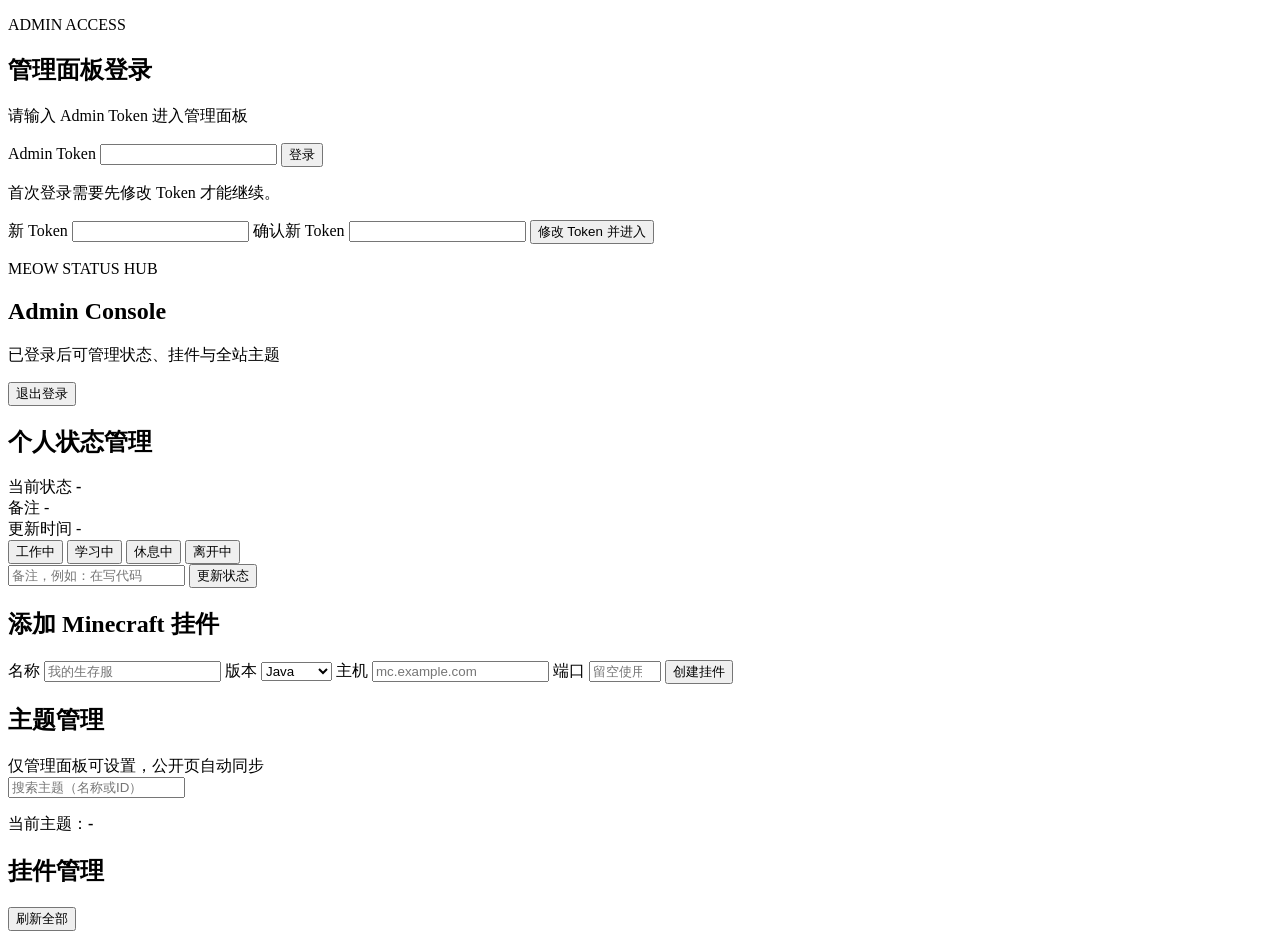
==== app/static/admin.html @ dd2c1a22 "Add MeowStatus initial app scaffold Initial commit adding MeowStatus service: HTTP server, config lo" ====
<!doctype html>
<html lang="zh-CN">
  <head>
    <meta charset="UTF-8" />
    <meta name="viewport" content="width=device-width, initial-scale=1.0" />
    <title>MeowStatus Admin</title>
    <link rel="stylesheet" href="/static/styles.css" />
  </head>
  <body class="page page-admin">
    <div id="auth-modal" class="modal-overlay">
      <div class="modal-card">
        <p class="eyebrow">ADMIN ACCESS</p>
        <h2>管理面板登录</h2>
        <p class="subtitle">请输入 Admin Token 进入管理面板</p>

        <form id="login-form" class="col-form">
          <label>
            Admin Token
            <input id="login-token" type="password" autocomplete="off" required />
          </label>
          <button type="submit">登录</button>
        </form>

        <form id="rotate-form" class="col-form hidden">
          <p class="hint">首次登录需要先修改 Token 才能继续。</p>
          <label>
            新 Token
            <input id="new-token" type="password" autocomplete="off" minlength="8" required />
          </label>
          <label>
            确认新 Token
            <input id="confirm-token" type="password" autocomplete="off" minlength="8" required />
          </label>
          <button type="submit">修改 Token 并进入</button>
        </form>

        <p id="auth-message" class="hint auth-hint"></p>
      </div>
    </div>

    <main class="layout">
      <section class="panel panel-wide topbar-panel">
        <div class="brand-block">
          <p class="eyebrow">MEOW STATUS HUB</p>
          <h1>Admin Console</h1>
          <p class="subtitle">已登录后可管理状态、挂件与全站主题</p>
        </div>
        <div class="topbar-tools">
          <button id="logout-btn" type="button" class="danger">退出登录</button>
        </div>
      </section>

      <section class="panel">
        <h2>个人状态管理</h2>

        <div class="status-box compact">
          <div>
            <span class="label">当前状态</span>
            <strong id="current-state" class="state-value small">-</strong>
          </div>
          <div>
            <span class="label">备注</span>
            <span id="current-note">-</span>
          </div>
          <div>
            <span class="label">更新时间</span>
            <span id="current-updated-at">-</span>
          </div>
        </div>

        <div class="status-actions">
          <button data-state="working">工作中</button>
          <button data-state="studying">学习中</button>
          <button data-state="resting">休息中</button>
          <button data-state="away">离开中</button>
        </div>

        <form id="status-form" class="row-form">
          <input id="status-note" type="text" maxlength="160" placeholder="备注，例如：在写代码" />
          <button type="submit">更新状态</button>
        </form>
      </section>

      <section class="panel">
        <h2>添加 Minecraft 挂件</h2>
        <form id="mc-form" class="col-form">
          <label>
            名称
            <input id="mc-name" type="text" placeholder="我的生存服" />
          </label>
          <label>
            版本
            <select id="mc-edition">
              <option value="java">Java</option>
              <option value="bedrock">Bedrock</option>
            </select>
          </label>
          <label>
            主机
            <input id="mc-host" type="text" required placeholder="mc.example.com" />
          </label>
          <label>
            端口
            <input id="mc-port" type="number" min="1" max="65535" placeholder="留空使用默认端口" />
          </label>
          <button type="submit">创建挂件</button>
        </form>
      </section>

      <section class="panel panel-wide">
        <div class="panel-head">
          <h2>主题管理</h2>
          <span class="hint">仅管理面板可设置，公开页自动同步</span>
        </div>
        <div class="theme-toolbar">
          <input id="theme-search" type="text" placeholder="搜索主题（名称或ID）" autocomplete="off" />
          <p class="theme-current">当前主题：<strong id="theme-current-name">-</strong></p>
        </div>
        <div id="theme-grid" class="theme-grid"></div>
        <p id="theme-message" class="hint"></p>
      </section>

      <section class="panel panel-wide">
        <div class="panel-head">
          <h2>挂件管理</h2>
          <button id="refresh-all">刷新全部</button>
        </div>
        <div id="widget-list" class="widget-list"></div>
      </section>
    </main>

    <template id="widget-template">
      <article class="widget-card" data-online="unknown">
        <header>
          <h3 class="widget-name"></h3>
          <span class="widget-kind"></span>
        </header>
        <p class="widget-line"><strong>目标：</strong><span class="target"></span></p>
        <p class="widget-line"><strong>在线：</strong><span class="online"></span></p>
        <p class="widget-line"><strong>版本：</strong><span class="version"></span></p>
        <p class="widget-line"><strong>服务端：</strong><span class="software"></span></p>
        <p class="widget-line"><strong>人数：</strong><span class="players"></span></p>
        <p class="widget-line"><strong>MOTD：</strong><span class="motd"></span></p>
        <p class="widget-line"><strong>延迟：</strong><span class="latency"></span></p>
        <p class="widget-line"><strong>更新时间：</strong><span class="updated-at"></span></p>
        <p class="error"></p>
        <div class="button-row">
          <button class="refresh-btn">刷新</button>
          <button class="edit-btn" type="button">编辑</button>
          <button class="delete-btn danger" type="button">删除</button>
        </div>
      </article>
    </template>

    <script src="/static/theme.js"></script>
    <script src="/static/admin.js"></script>
  </body>
</html>
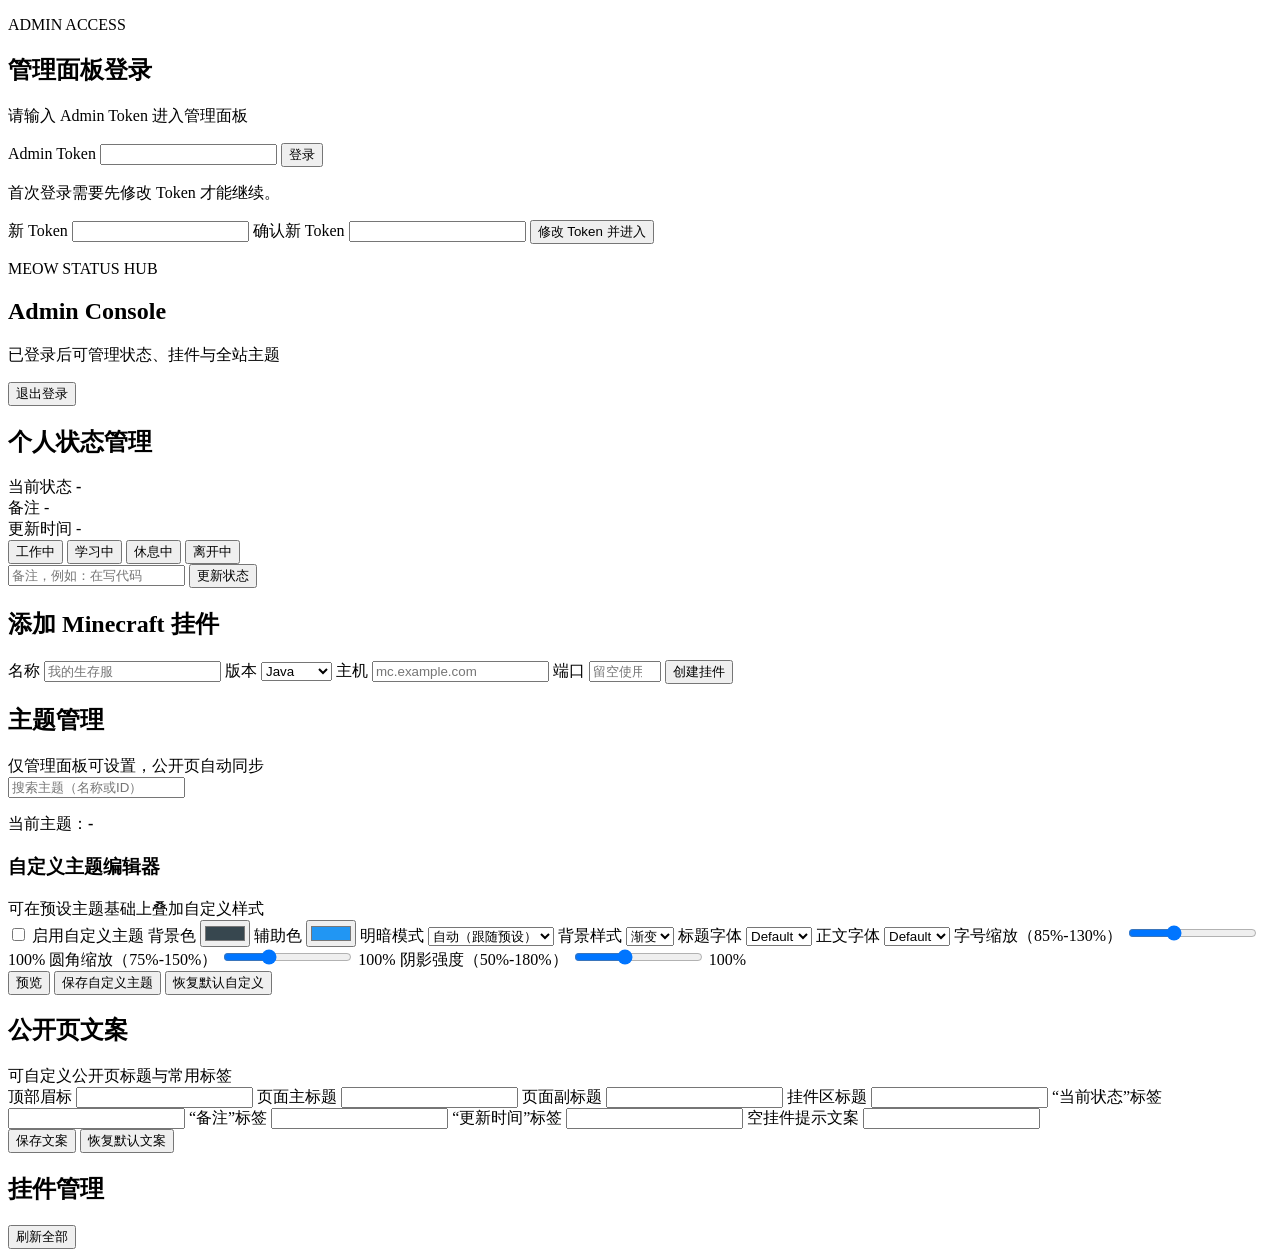
==== commit ae28f374: "feat: implement phase 1 UI customization controls - add admin-side custom theme editor (colors, mode" ====
--- a/app/static/admin.html
+++ b/app/static/admin.html
@@ -118,6 +118,127 @@
         </div>
         <div id="theme-grid" class="theme-grid"></div>
         <p id="theme-message" class="hint"></p>
+
+        <div class="panel-head" style="margin-top: 14px">
+          <h3>自定义主题编辑器</h3>
+          <span class="hint">可在预设主题基础上叠加自定义样式</span>
+        </div>
+        <form id="custom-theme-form" class="custom-theme-grid">
+          <label class="inline-field">
+            <input id="custom-enabled" type="checkbox" />
+            <span>启用自定义主题</span>
+          </label>
+          <label>
+            背景色
+            <input id="custom-background" type="color" value="#37474f" />
+          </label>
+          <label>
+            辅助色
+            <input id="custom-accent" type="color" value="#2196f3" />
+          </label>
+          <label>
+            明暗模式
+            <select id="custom-mode">
+              <option value="auto">自动（跟随预设）</option>
+              <option value="light">浅色</option>
+              <option value="dark">深色</option>
+            </select>
+          </label>
+          <label>
+            背景样式
+            <select id="custom-background-style">
+              <option value="gradient">渐变</option>
+              <option value="solid">纯色</option>
+            </select>
+          </label>
+          <label>
+            标题字体
+            <select id="custom-heading-font">
+              <option value="default">Default</option>
+              <option value="display">Display</option>
+              <option value="round">Round</option>
+              <option value="serif">Serif</option>
+              <option value="mono">Mono</option>
+            </select>
+          </label>
+          <label>
+            正文字体
+            <select id="custom-body-font">
+              <option value="default">Default</option>
+              <option value="round">Round</option>
+              <option value="serif">Serif</option>
+              <option value="mono">Mono</option>
+              <option value="display">Display</option>
+            </select>
+          </label>
+          <label class="range-field">
+            字号缩放（85%-130%）
+            <input id="custom-font-scale" type="range" min="85" max="130" step="1" value="100" />
+            <span id="custom-font-scale-output" class="range-field-output">100%</span>
+          </label>
+          <label class="range-field">
+            圆角缩放（75%-150%）
+            <input id="custom-radius-scale" type="range" min="75" max="150" step="1" value="100" />
+            <span id="custom-radius-scale-output" class="range-field-output">100%</span>
+          </label>
+          <label class="range-field">
+            阴影强度（50%-180%）
+            <input id="custom-shadow-strength" type="range" min="50" max="180" step="1" value="100" />
+            <span id="custom-shadow-strength-output" class="range-field-output">100%</span>
+          </label>
+        </form>
+        <div class="custom-theme-actions">
+          <button id="custom-preview-btn" type="button">预览</button>
+          <button id="custom-theme-save-btn" type="button">保存自定义主题</button>
+          <button id="custom-theme-reset-btn" type="button">恢复默认自定义</button>
+        </div>
+        <p id="custom-theme-message" class="hint"></p>
+      </section>
+
+      <section class="panel panel-wide">
+        <div class="panel-head">
+          <h2>公开页文案</h2>
+          <span class="hint">可自定义公开页标题与常用标签</span>
+        </div>
+        <form id="copy-form" class="copy-grid">
+          <label>
+            顶部眉标
+            <input id="copy-public-eyebrow" type="text" maxlength="80" />
+          </label>
+          <label>
+            页面主标题
+            <input id="copy-public-title" type="text" maxlength="80" />
+          </label>
+          <label>
+            页面副标题
+            <input id="copy-public-subtitle" type="text" maxlength="80" />
+          </label>
+          <label>
+            挂件区标题
+            <input id="copy-public-widgets-title" type="text" maxlength="80" />
+          </label>
+          <label>
+            “当前状态”标签
+            <input id="copy-public-state-label" type="text" maxlength="80" />
+          </label>
+          <label>
+            “备注”标签
+            <input id="copy-public-note-label" type="text" maxlength="80" />
+          </label>
+          <label>
+            “更新时间”标签
+            <input id="copy-public-updated-label" type="text" maxlength="80" />
+          </label>
+          <label>
+            空挂件提示文案
+            <input id="copy-public-empty-widgets" type="text" maxlength="80" />
+          </label>
+        </form>
+        <div class="copy-actions">
+          <button id="copy-save-btn" type="button">保存文案</button>
+          <button id="copy-reset-btn" type="button">恢复默认文案</button>
+        </div>
+        <p id="copy-message" class="hint"></p>
       </section>
 
       <section class="panel panel-wide">
@@ -132,7 +253,10 @@
     <template id="widget-template">
       <article class="widget-card" data-online="unknown">
         <header>
-          <h3 class="widget-name"></h3>
+          <div class="widget-head-left">
+            <img class="server-icon hidden" alt="服务器图标" />
+            <h3 class="widget-name"></h3>
+          </div>
           <span class="widget-kind"></span>
         </header>
         <p class="widget-line"><strong>目标：</strong><span class="target"></span></p>
@@ -149,6 +273,10 @@
           <button class="edit-btn" type="button">编辑</button>
           <button class="delete-btn danger" type="button">删除</button>
         </div>
+        <div class="button-row order-row">
+          <button class="move-up-btn" type="button">上移</button>
+          <button class="move-down-btn" type="button">下移</button>
+        </div>
       </article>
     </template>
 
@@ -156,3 +284,4 @@
     <script src="/static/admin.js"></script>
   </body>
 </html>
+
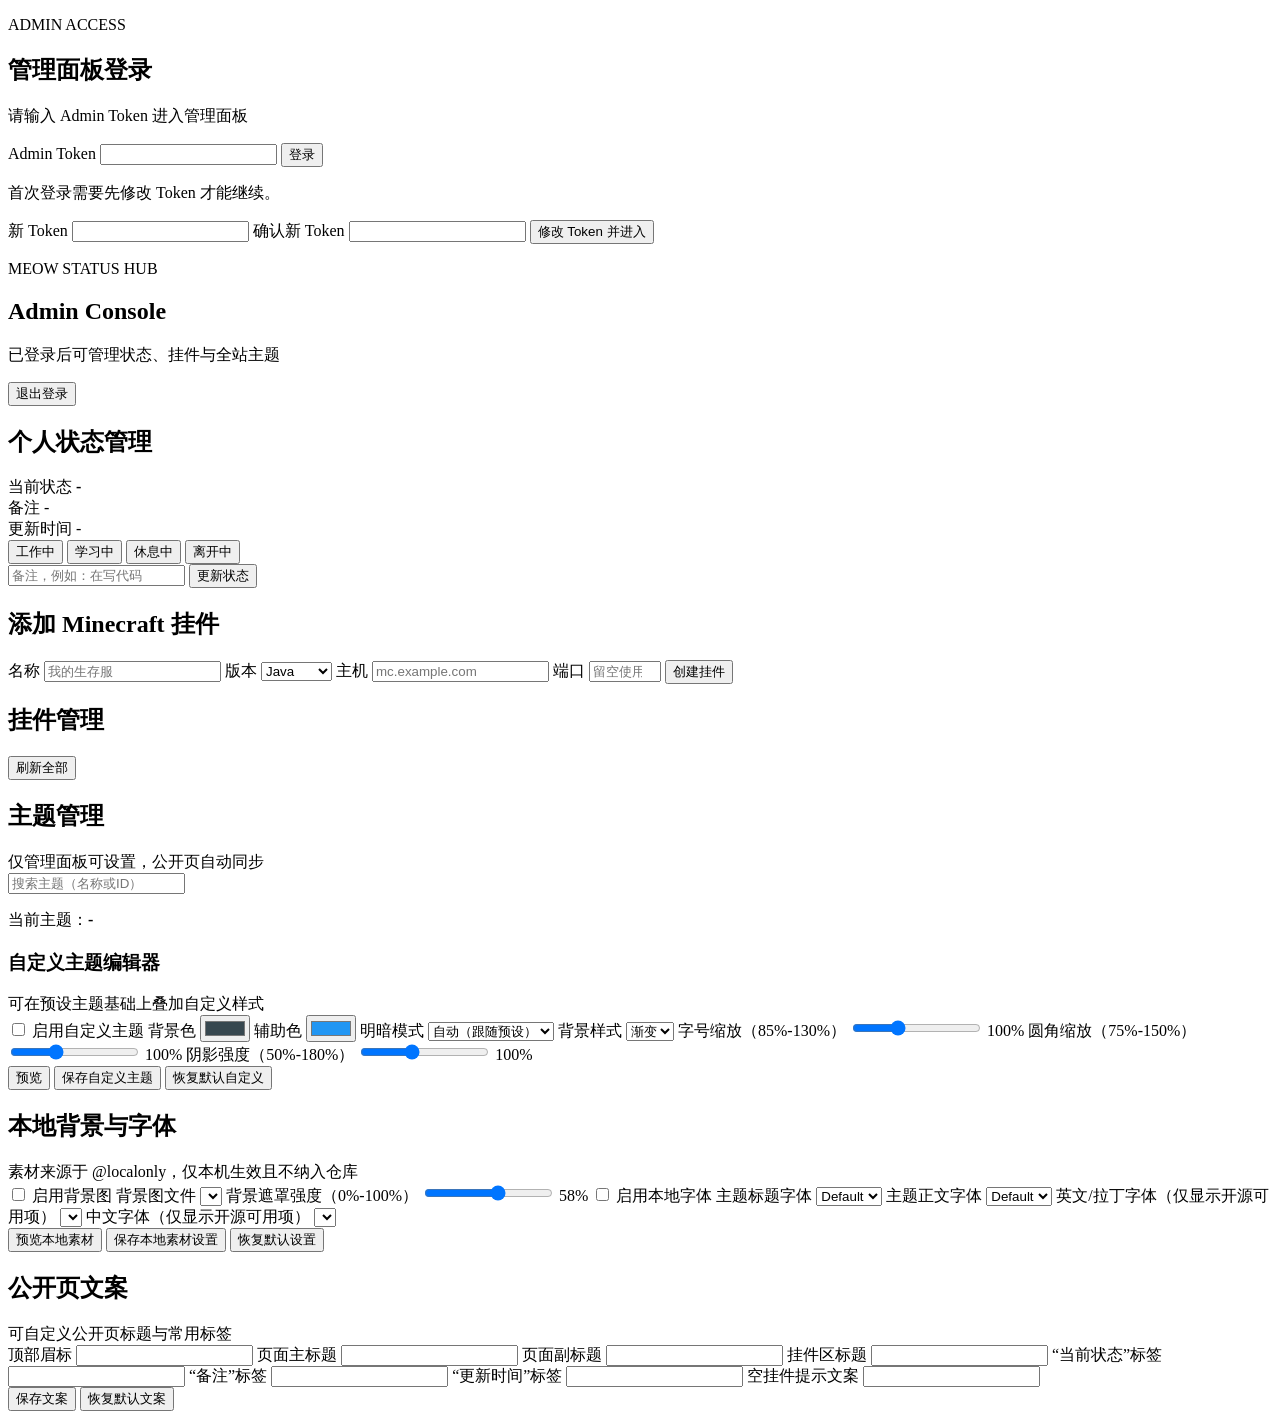
==== commit 028155cc: "feat: add phase 2 local assets and admin UI refinements - add local-only background/font asset APIs " ====
--- a/app/static/admin.html
+++ b/app/static/admin.html
@@ -109,6 +109,14 @@
 
       <section class="panel panel-wide">
         <div class="panel-head">
+          <h2>挂件管理</h2>
+          <button id="refresh-all">刷新全部</button>
+        </div>
+        <div id="widget-list" class="widget-list"></div>
+      </section>
+
+      <section class="panel panel-wide">
+        <div class="panel-head">
           <h2>主题管理</h2>
           <span class="hint">仅管理面板可设置，公开页自动同步</span>
         </div>
@@ -124,9 +132,10 @@
           <span class="hint">可在预设主题基础上叠加自定义样式</span>
         </div>
         <form id="custom-theme-form" class="custom-theme-grid">
-          <label class="inline-field">
+          <label class="toggle-field">
             <input id="custom-enabled" type="checkbox" />
-            <span>启用自定义主题</span>
+            <span class="toggle-switch" aria-hidden="true"></span>
+            <span class="toggle-text">启用自定义主题</span>
           </label>
           <label>
             背景色
@@ -151,9 +160,58 @@
               <option value="solid">纯色</option>
             </select>
           </label>
-          <label>
-            标题字体
-            <select id="custom-heading-font">
+          <label class="range-field">
+            字号缩放（85%-130%）
+            <input id="custom-font-scale" type="range" min="85" max="130" step="1" value="100" />
+            <span id="custom-font-scale-output" class="range-field-output">100%</span>
+          </label>
+          <label class="range-field">
+            圆角缩放（75%-150%）
+            <input id="custom-radius-scale" type="range" min="75" max="150" step="1" value="100" />
+            <span id="custom-radius-scale-output" class="range-field-output">100%</span>
+          </label>
+          <label class="range-field">
+            阴影强度（50%-180%）
+            <input id="custom-shadow-strength" type="range" min="50" max="180" step="1" value="100" />
+            <span id="custom-shadow-strength-output" class="range-field-output">100%</span>
+          </label>
+        </form>
+        <div class="custom-theme-actions">
+          <button id="custom-preview-btn" type="button">预览</button>
+          <button id="custom-theme-save-btn" type="button">保存自定义主题</button>
+          <button id="custom-theme-reset-btn" type="button">恢复默认自定义</button>
+        </div>
+        <p id="custom-theme-message" class="hint"></p>
+      </section>
+
+      <section class="panel panel-wide">
+        <div class="panel-head">
+          <h2>本地背景与字体</h2>
+          <span class="hint">素材来源于 @localonly，仅本机生效且不纳入仓库</span>
+        </div>
+        <form id="asset-form" class="asset-grid">
+          <label class="toggle-field">
+            <input id="asset-bg-enabled" type="checkbox" />
+            <span class="toggle-switch" aria-hidden="true"></span>
+            <span class="toggle-text">启用背景图</span>
+          </label>
+          <label>
+            背景图文件
+            <select id="asset-bg-file"></select>
+          </label>
+          <label class="range-field">
+            背景遮罩强度（0%-100%）
+            <input id="asset-bg-opacity" type="range" min="0" max="100" step="1" value="58" />
+            <span id="asset-bg-opacity-output" class="range-field-output">58%</span>
+          </label>
+          <label class="toggle-field">
+            <input id="asset-font-enabled" type="checkbox" />
+            <span class="toggle-switch" aria-hidden="true"></span>
+            <span class="toggle-text">启用本地字体</span>
+          </label>
+          <label>
+            主题标题字体
+            <select id="asset-theme-heading-font">
               <option value="default">Default</option>
               <option value="display">Display</option>
               <option value="round">Round</option>
@@ -162,8 +220,8 @@
             </select>
           </label>
           <label>
-            正文字体
-            <select id="custom-body-font">
+            主题正文字体
+            <select id="asset-theme-body-font">
               <option value="default">Default</option>
               <option value="round">Round</option>
               <option value="serif">Serif</option>
@@ -171,28 +229,22 @@
               <option value="display">Display</option>
             </select>
           </label>
-          <label class="range-field">
-            字号缩放（85%-130%）
-            <input id="custom-font-scale" type="range" min="85" max="130" step="1" value="100" />
-            <span id="custom-font-scale-output" class="range-field-output">100%</span>
-          </label>
-          <label class="range-field">
-            圆角缩放（75%-150%）
-            <input id="custom-radius-scale" type="range" min="75" max="150" step="1" value="100" />
-            <span id="custom-radius-scale-output" class="range-field-output">100%</span>
-          </label>
-          <label class="range-field">
-            阴影强度（50%-180%）
-            <input id="custom-shadow-strength" type="range" min="50" max="180" step="1" value="100" />
-            <span id="custom-shadow-strength-output" class="range-field-output">100%</span>
-          </label>
-        </form>
-        <div class="custom-theme-actions">
-          <button id="custom-preview-btn" type="button">预览</button>
-          <button id="custom-theme-save-btn" type="button">保存自定义主题</button>
-          <button id="custom-theme-reset-btn" type="button">恢复默认自定义</button>
-        </div>
-        <p id="custom-theme-message" class="hint"></p>
+          <label>
+            英文/拉丁字体（仅显示开源可用项）
+            <select id="asset-font-latin"></select>
+          </label>
+          <label>
+            中文字体（仅显示开源可用项）
+            <select id="asset-font-cjk"></select>
+          </label>
+        </form>
+        <div id="asset-license-summary" class="asset-hint"></div>
+        <div class="asset-actions">
+          <button id="asset-preview-btn" type="button">预览本地素材</button>
+          <button id="asset-save-btn" type="button">保存本地素材设置</button>
+          <button id="asset-reset-btn" type="button">恢复默认设置</button>
+        </div>
+        <p id="asset-message" class="hint"></p>
       </section>
 
       <section class="panel panel-wide">
@@ -241,13 +293,6 @@
         <p id="copy-message" class="hint"></p>
       </section>
 
-      <section class="panel panel-wide">
-        <div class="panel-head">
-          <h2>挂件管理</h2>
-          <button id="refresh-all">刷新全部</button>
-        </div>
-        <div id="widget-list" class="widget-list"></div>
-      </section>
     </main>
 
     <template id="widget-template">
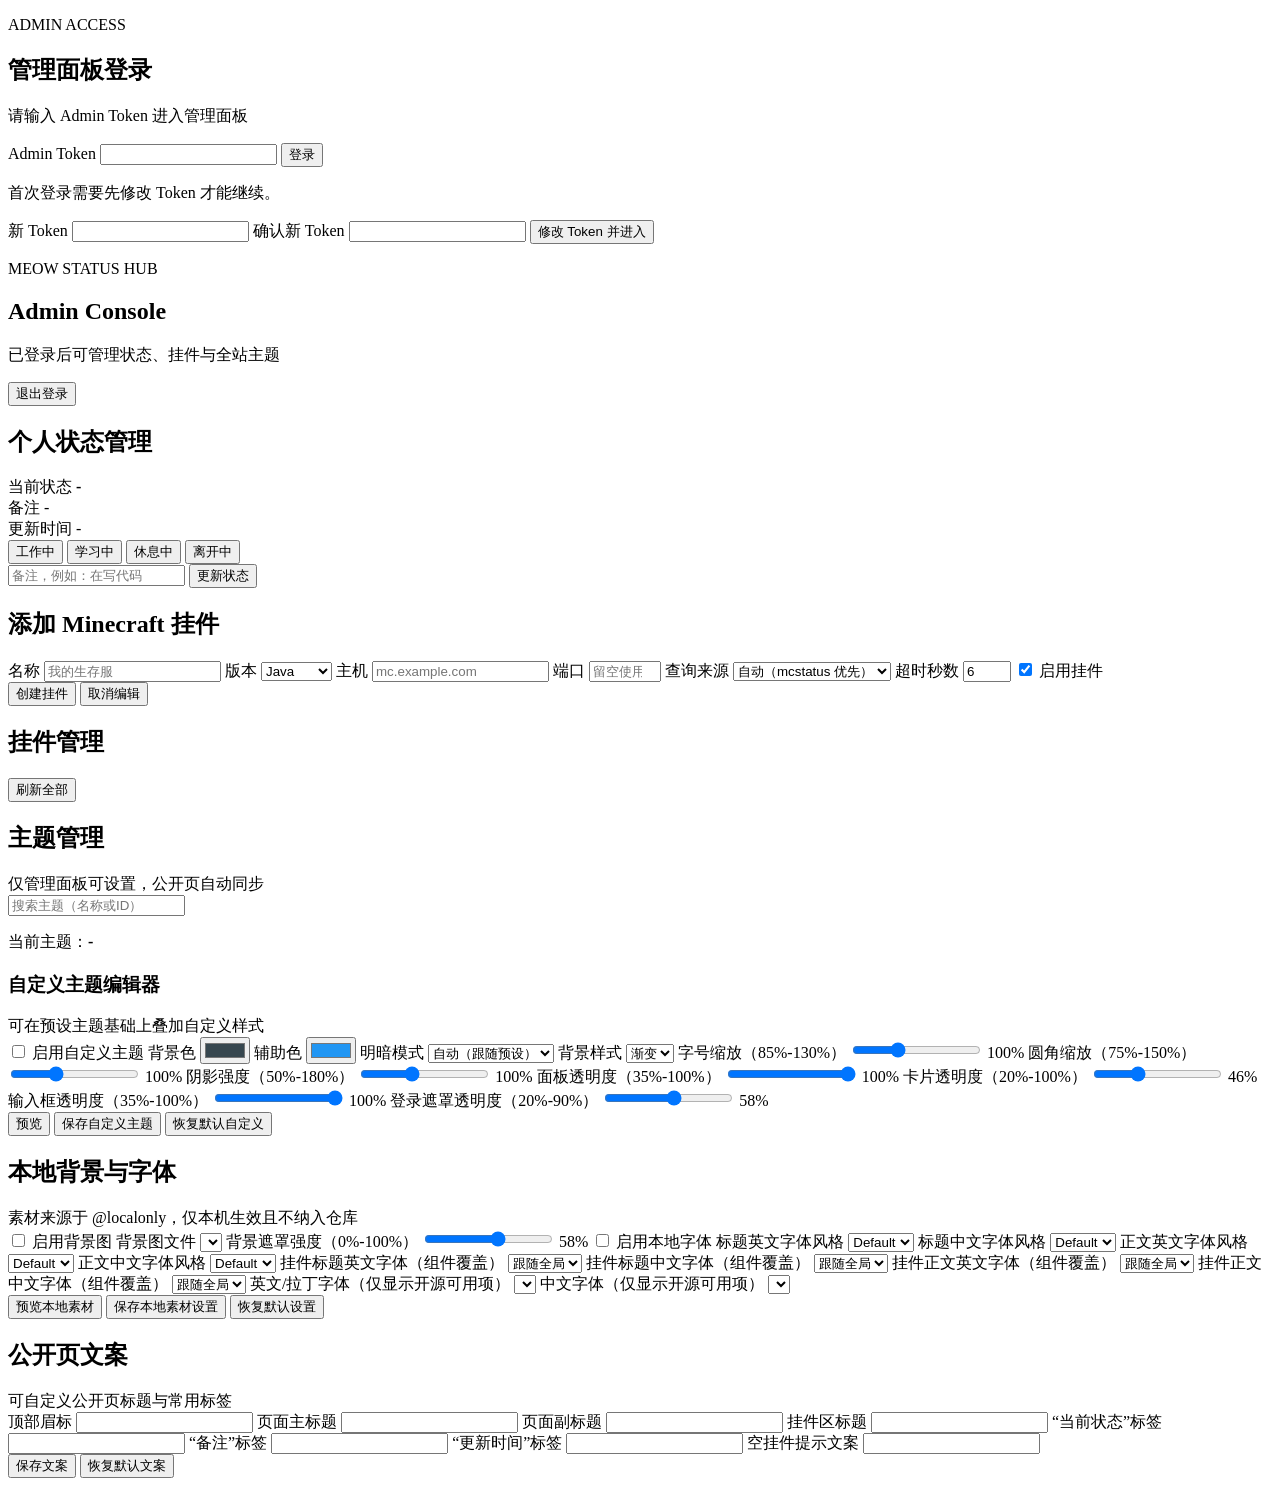
==== commit f5480c60: "Improve security, assets, and theme customization Harden admin bootstrap token handling, request bod" ====
--- a/app/static/admin.html
+++ b/app/static/admin.html
@@ -3,6 +3,7 @@
   <head>
     <meta charset="UTF-8" />
     <meta name="viewport" content="width=device-width, initial-scale=1.0" />
+    <link rel="icon" type="image/png" href="/static/img/logo/logo_256x.png" />
     <title>MeowStatus Admin</title>
     <link rel="stylesheet" href="/static/styles.css" />
   </head>
@@ -82,8 +83,9 @@
       </section>
 
       <section class="panel">
-        <h2>添加 Minecraft 挂件</h2>
+        <h2 id="mc-form-title">添加 Minecraft 挂件</h2>
         <form id="mc-form" class="col-form">
+          <input id="mc-edit-id" type="hidden" />
           <label>
             名称
             <input id="mc-name" type="text" placeholder="我的生存服" />
@@ -103,7 +105,27 @@
             端口
             <input id="mc-port" type="number" min="1" max="65535" placeholder="留空使用默认端口" />
           </label>
-          <button type="submit">创建挂件</button>
+          <label>
+            查询来源
+            <select id="mc-source">
+              <option value="auto">自动（mcstatus 优先）</option>
+              <option value="mcstatus">仅 mcstatus</option>
+              <option value="mcsrvstat">仅 mcsrvstat.us</option>
+            </select>
+          </label>
+          <label>
+            超时秒数
+            <input id="mc-timeout" type="number" min="1" max="30" value="6" />
+          </label>
+          <label class="toggle-field">
+            <input id="mc-enabled" type="checkbox" checked />
+            <span class="toggle-switch" aria-hidden="true"></span>
+            <span class="toggle-text">启用挂件</span>
+          </label>
+          <div class="button-row">
+            <button id="mc-submit-btn" type="submit">创建挂件</button>
+            <button id="mc-cancel-edit-btn" type="button" class="hidden">取消编辑</button>
+          </div>
         </form>
       </section>
 
@@ -175,6 +197,26 @@
             <input id="custom-shadow-strength" type="range" min="50" max="180" step="1" value="100" />
             <span id="custom-shadow-strength-output" class="range-field-output">100%</span>
           </label>
+          <label class="range-field">
+            面板透明度（35%-100%）
+            <input id="custom-panel-opacity" type="range" min="35" max="100" step="1" value="100" />
+            <span id="custom-panel-opacity-output" class="range-field-output">100%</span>
+          </label>
+          <label class="range-field">
+            卡片透明度（20%-100%）
+            <input id="custom-card-opacity" type="range" min="20" max="100" step="1" value="46" />
+            <span id="custom-card-opacity-output" class="range-field-output">46%</span>
+          </label>
+          <label class="range-field">
+            输入框透明度（35%-100%）
+            <input id="custom-input-opacity" type="range" min="35" max="100" step="1" value="100" />
+            <span id="custom-input-opacity-output" class="range-field-output">100%</span>
+          </label>
+          <label class="range-field">
+            登录遮罩透明度（20%-90%）
+            <input id="custom-overlay-opacity" type="range" min="20" max="90" step="1" value="58" />
+            <span id="custom-overlay-opacity-output" class="range-field-output">58%</span>
+          </label>
         </form>
         <div class="custom-theme-actions">
           <button id="custom-preview-btn" type="button">预览</button>
@@ -210,18 +252,82 @@
             <span class="toggle-text">启用本地字体</span>
           </label>
           <label>
-            主题标题字体
-            <select id="asset-theme-heading-font">
-              <option value="default">Default</option>
-              <option value="display">Display</option>
-              <option value="round">Round</option>
-              <option value="serif">Serif</option>
-              <option value="mono">Mono</option>
-            </select>
-          </label>
-          <label>
-            主题正文字体
-            <select id="asset-theme-body-font">
+            标题英文字体风格
+            <select id="asset-theme-heading-font-latin">
+              <option value="default">Default</option>
+              <option value="display">Display</option>
+              <option value="round">Round</option>
+              <option value="serif">Serif</option>
+              <option value="mono">Mono</option>
+            </select>
+          </label>
+          <label>
+            标题中文字体风格
+            <select id="asset-theme-heading-font-cjk">
+              <option value="default">Default</option>
+              <option value="display">Display</option>
+              <option value="round">Round</option>
+              <option value="serif">Serif</option>
+              <option value="mono">Mono</option>
+            </select>
+          </label>
+          <label>
+            正文英文字体风格
+            <select id="asset-theme-body-font-latin">
+              <option value="default">Default</option>
+              <option value="round">Round</option>
+              <option value="serif">Serif</option>
+              <option value="mono">Mono</option>
+              <option value="display">Display</option>
+            </select>
+          </label>
+          <label>
+            正文中文字体风格
+            <select id="asset-theme-body-font-cjk">
+              <option value="default">Default</option>
+              <option value="round">Round</option>
+              <option value="serif">Serif</option>
+              <option value="mono">Mono</option>
+              <option value="display">Display</option>
+            </select>
+          </label>
+          <label>
+            挂件标题英文字体（组件覆盖）
+            <select id="asset-widget-title-font-latin">
+              <option value="inherit">跟随全局</option>
+              <option value="default">Default</option>
+              <option value="display">Display</option>
+              <option value="round">Round</option>
+              <option value="serif">Serif</option>
+              <option value="mono">Mono</option>
+            </select>
+          </label>
+          <label>
+            挂件标题中文字体（组件覆盖）
+            <select id="asset-widget-title-font-cjk">
+              <option value="inherit">跟随全局</option>
+              <option value="default">Default</option>
+              <option value="display">Display</option>
+              <option value="round">Round</option>
+              <option value="serif">Serif</option>
+              <option value="mono">Mono</option>
+            </select>
+          </label>
+          <label>
+            挂件正文英文字体（组件覆盖）
+            <select id="asset-widget-body-font-latin">
+              <option value="inherit">跟随全局</option>
+              <option value="default">Default</option>
+              <option value="round">Round</option>
+              <option value="serif">Serif</option>
+              <option value="mono">Mono</option>
+              <option value="display">Display</option>
+            </select>
+          </label>
+          <label>
+            挂件正文中文字体（组件覆盖）
+            <select id="asset-widget-body-font-cjk">
+              <option value="inherit">跟随全局</option>
               <option value="default">Default</option>
               <option value="round">Round</option>
               <option value="serif">Serif</option>
@@ -329,4 +435,3 @@
     <script src="/static/admin.js"></script>
   </body>
 </html>
-
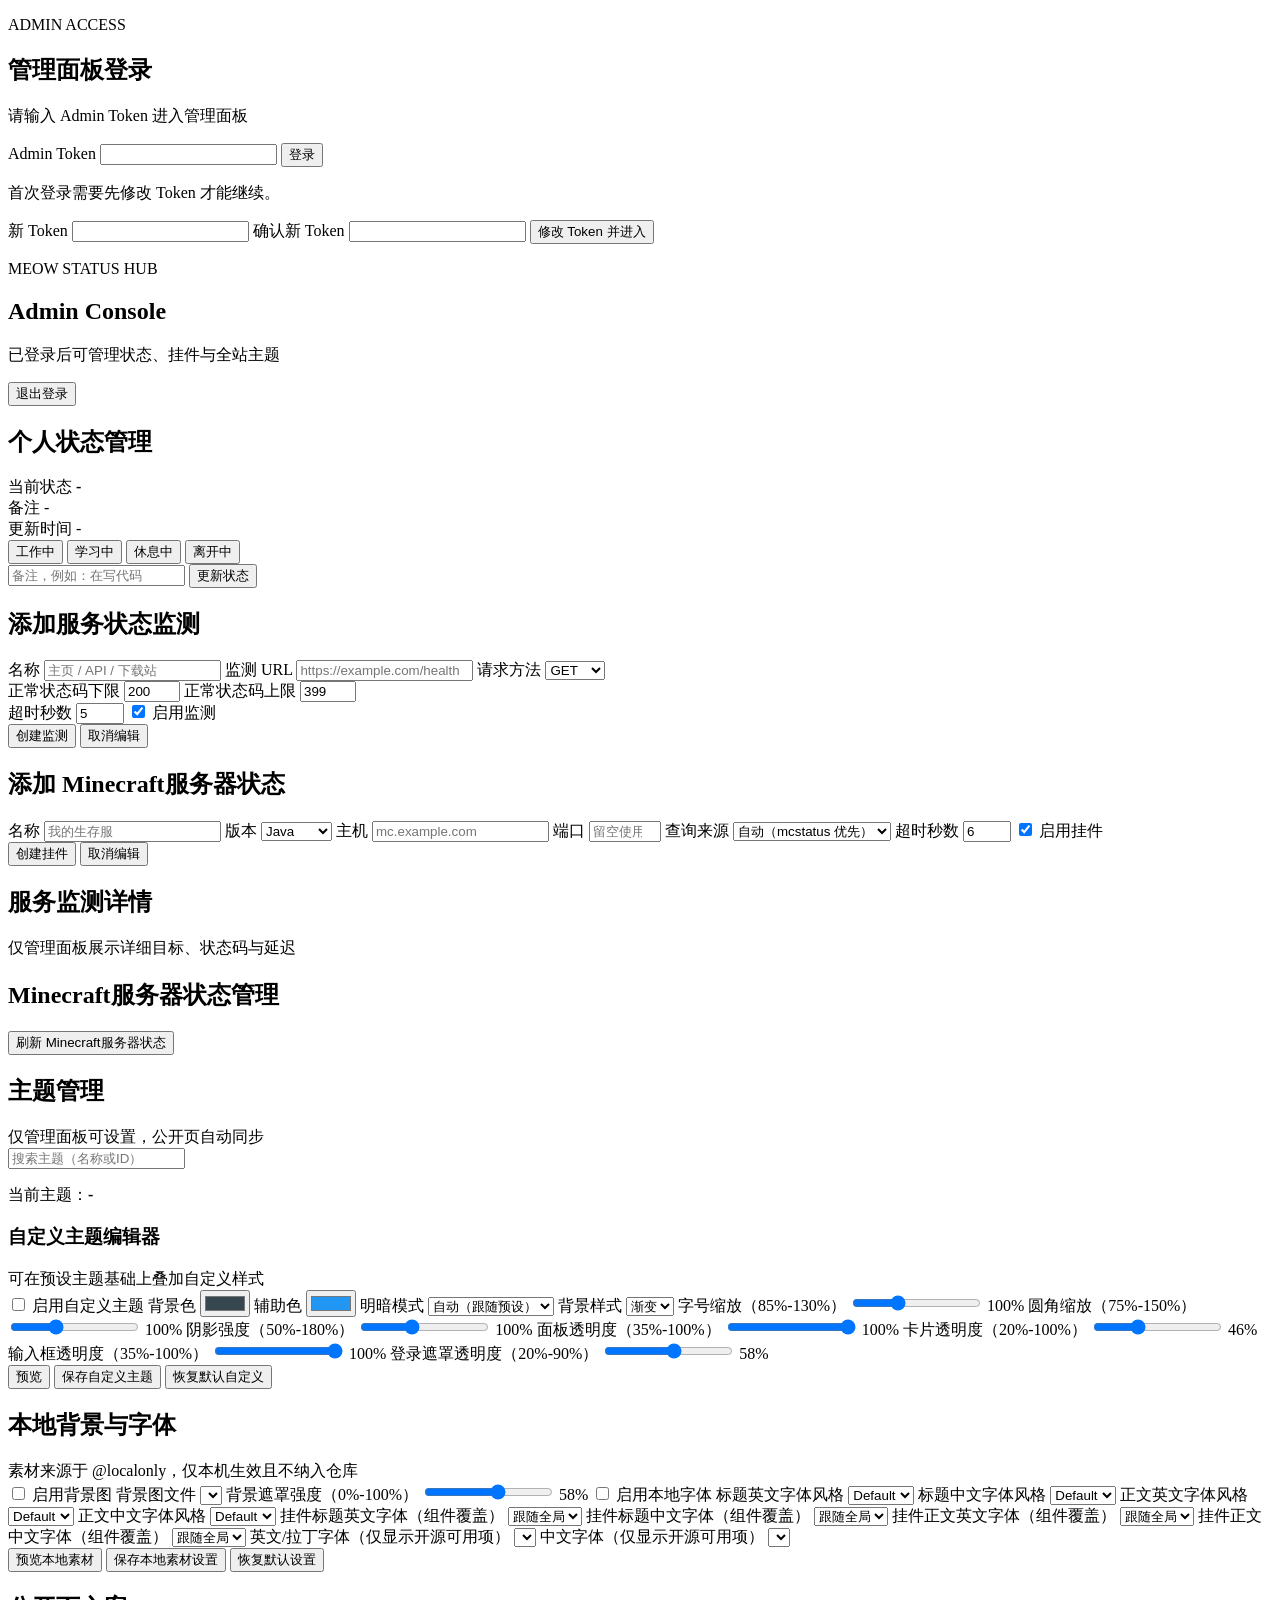
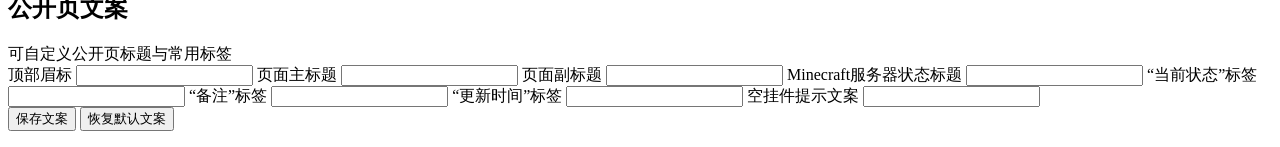
==== commit e4ffde77: "Add service status monitoring function 增加服务状态监测功能 修改部分文本使其更合理  Add service status monitoring functio" ====
--- a/app/static/admin.html
+++ b/app/static/admin.html
@@ -83,7 +83,52 @@
       </section>
 
       <section class="panel">
-        <h2 id="mc-form-title">添加 Minecraft 挂件</h2>
+        <h2 id="service-form-title">添加服务状态监测</h2>
+        <form id="service-form" class="col-form">
+          <input id="service-edit-id" type="hidden" />
+          <label>
+            名称
+            <input id="service-name" type="text" placeholder="主页 / API / 下载站" />
+          </label>
+          <label>
+            监测 URL
+            <input id="service-url" type="url" required placeholder="https://example.com/health" />
+          </label>
+          <label>
+            请求方法
+            <select id="service-method">
+              <option value="GET">GET</option>
+              <option value="HEAD">HEAD</option>
+            </select>
+          </label>
+          <div class="inline-fields">
+            <label>
+              正常状态码下限
+              <input id="service-status-min" type="number" min="100" max="599" value="200" />
+            </label>
+            <label>
+              正常状态码上限
+              <input id="service-status-max" type="number" min="100" max="599" value="399" />
+            </label>
+          </div>
+          <label>
+            超时秒数
+            <input id="service-timeout" type="number" min="1" max="30" value="5" />
+          </label>
+          <label class="toggle-field">
+            <input id="service-enabled" type="checkbox" checked />
+            <span class="toggle-switch" aria-hidden="true"></span>
+            <span class="toggle-text">启用监测</span>
+          </label>
+          <div class="button-row">
+            <button id="service-submit-btn" type="submit">创建监测</button>
+            <button id="service-cancel-edit-btn" type="button" class="hidden">取消编辑</button>
+          </div>
+        </form>
+      </section>
+
+      <section class="panel">
+        <h2 id="mc-form-title">添加 Minecraft服务器状态</h2>
         <form id="mc-form" class="col-form">
           <input id="mc-edit-id" type="hidden" />
           <label>
@@ -131,8 +176,16 @@
 
       <section class="panel panel-wide">
         <div class="panel-head">
-          <h2>挂件管理</h2>
-          <button id="refresh-all">刷新全部</button>
+          <h2>服务监测详情</h2>
+          <span class="hint">仅管理面板展示详细目标、状态码与延迟</span>
+        </div>
+        <div id="service-detail-list" class="widget-list"></div>
+      </section>
+
+      <section class="panel panel-wide">
+        <div class="panel-head">
+          <h2>Minecraft服务器状态管理</h2>
+          <button id="refresh-all">刷新 Minecraft服务器状态</button>
         </div>
         <div id="widget-list" class="widget-list"></div>
       </section>
@@ -372,7 +425,7 @@
             <input id="copy-public-subtitle" type="text" maxlength="80" />
           </label>
           <label>
-            挂件区标题
+            Minecraft服务器状态标题
             <input id="copy-public-widgets-title" type="text" maxlength="80" />
           </label>
           <label>
